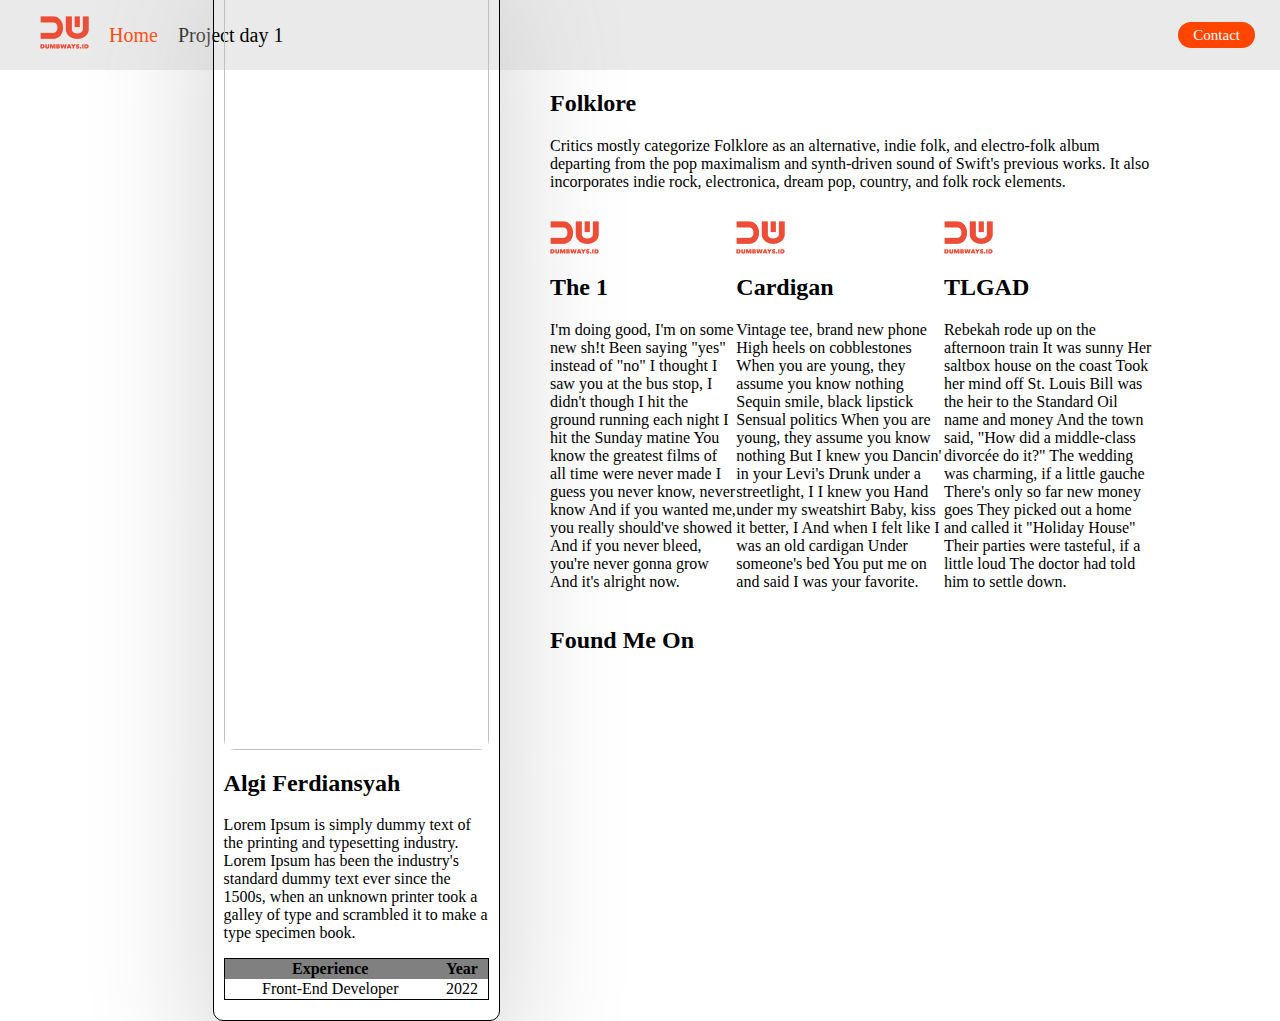
==== index.html @ 7cdd24ae "first push" ====
<html>

<head>
    <title>Personal Website - Algi Ferdiansyah</title>
    <link rel="stylesheet" href="style.css" />
    <link rel="stylesheet" href="https://cdnjs.cloudflare.com/ajax/libs/font-awesome/6.4.0/css/all.min.css"
        integrity="sha512-iecdLmaskl7CVkqkXNQ/ZH/XLlvWZOJyj7Yy7tcenmpD1ypASozpmT/E0iPtmFIB46ZmdtAc9eNBvH0H/ZpiBw=="
        crossorigin="anonymous" referrerpolicy="no-referrer" />
</head>

<body>
    <nav>
        <div class="nav-left">
            <ul>
                <li>
                    <img src="logo.png" alt="dumbways_logo" />
                </li>
                <li>
                    <a class="active" href="index.html">Home</a>
                </li>
                <li>
                    <a href="indexd1.html">Project day 1</a>
                </li>
            </ul>
        </div>
        <div class="nav-right">
            <a href="contact.html">Contact</a>
        </div>
    </nav>
    <div class="container">
        <section>
            <div class="container">
                <div class="left">

                </div>
                <div style="
                width: 350px;
        border: 1px solid black;
        margin: 0 auto;
        padding: 10px;
        border-radius: 10px;
        box-shadow: 0 50px 130px #cecece;
        ">

                    <img style="width: 100%; border-radius: 10px 10px 10px 10px;" src="image.jpg" alt="foto-algi" />
                    <h2>Algi Ferdiansyah</h2>
                    <p>Lorem Ipsum is simply dummy text of the printing and typesetting industry. Lorem Ipsum has been
                        the
                        industry's standard dummy text ever since the 1500s, when an unknown printer took a galley of
                        type
                        and scrambled it to make a type specimen book.
                    </p>

                    <table style="border: 1px solid black; 
        width: 100%; 
        text-align: center;
        border-collapse: collapse;
        margin-bottom: 10px;">
                        <tr style="
            background-color: gray; color: white;">
                            <th>Experience</th>
                            <th>Year</th>
                        </tr>
                        <tr>
                            <td>Front-End Developer</td>
                            <td>2022</td>
                        </tr>
                    </table>
                </div>
            </div>

            <div class="right">
                <h2>Folklore</h2>
                Critics mostly categorize Folklore as an alternative, indie folk, and electro-folk album departing from
                the pop maximalism and synth-driven sound of Swift's previous works. It also incorporates indie rock,
                electronica, dream pop, country, and folk rock elements.


                <div class="skill">
                    <div>
                        <img src="logo.png" alt="" />
                        <h2>The 1</h2>
                        <p>I'm doing good, I'm on some new sh!t
                            Been saying "yes" instead of "no"
                            I thought I saw you at the bus stop, I didn't though
                            I hit the ground running each night
                            I hit the Sunday matine
                            You know the greatest films of all time were never made
                            I guess you never know, never know
                            And if you wanted me, you really should've showed
                            And if you never bleed, you're never gonna grow
                            And it's alright now.
                        </p>
                    </div>
                    <div>
                        <img src="logo.png" alt="" />
                        <h2>Cardigan</h2>
                        <p>
                            Vintage tee, brand new phone
                            High heels on cobblestones
                            When you are young, they assume you know nothing
                            Sequin smile, black lipstick
                            Sensual politics
                            When you are young, they assume you know nothing
                            But I knew you
                            Dancin' in your Levi's
                            Drunk under a streetlight, I
                            I knew you
                            Hand under my sweatshirt
                            Baby, kiss it better, I
                            And when I felt like I was an old cardigan
                            Under someone's bed
                            You put me on and said I was your favorite.
                        </p>
                    </div>
                    <div>
                        <div>
                            <img src="logo.png" alt="" />
                            <h2>TLGAD</h2>
                            <p>
                                Rebekah rode up on the afternoon train
                                It was sunny
                                Her saltbox house on the coast
                                Took her mind off St. Louis
                                Bill was the heir to the Standard Oil name and money
                                And the town said, "How did a middle-class divorcée do it?"
                                The wedding was charming, if a little gauche
                                There's only so far new money goes
                                They picked out a home and called it "Holiday House"
                                Their parties were tasteful, if a little loud
                                The doctor had told him to settle down.
                            </p>
                        </div>
                    </div>
                </div>
                    <div class="social-media">
                        <h2>Found Me On</h2>
                        <i class="fa-brands fa-facebook"><a href="https://facebook.com/algi.fdz"></a></i>
                        <i class="fa-brands fa-instagram"></i>
                        <i class="fa-brands fa-twitter"></i>
                    </div>
            </div>
        </section>
    </div>
</body>

</html>
---- style.css ----
@import url('https://fonts.googleapis.com/css2?family=IM+Fell+DW+Pica&family=IM+Fell+Double+Pica:ital@1&family=Poppins:wght@200&family=Raleway:wght@200&display=swap');

* {
    text-decoration: none;
    font-family: 'IM Fell DW Pica', serif;
    color: black;
}

body {
    margin: 0;
    padding: 0;
}

nav {
    background-color: #ebeaea;
    display: flex;
    align-items: center;
}

nav ul {
    display: flex;
    list-style-type: none;
    align-items: center;
}

nav ul li {
    margin-right: 20px;
    font-size: 20px;
}

nav ul li a {
    color: black;
}

nav ul li .active {
    color: orangered;

}

.nav-left {
    flex: 50%;
    /* mengatur lebarnya */
}

.nav-right {
    flex: 50%;
     /* mengatur lebarnya */
    text-align: end;
    margin-right: 25px;
    font-size: 15px;
}

.nav-right a {
background-color: orangered;
padding: 5px 15px;
color: white;
border-radius: 15px;
}

.container {
    display: flex;
    justify-content: center;
    height: 90vh;
    align-items: center;
}

section {
    display: flex;
    width: 80%;
}

.left {
    flex: 30%;
}

.right {
    flex: 70%;
    margin-left: 50px;
}

.skill {
    display: flex;
    margin-top: 30px;
}

.social-media i {
    margin-right: 10px;
    font-size: 25px;
}

.social-mediad1 i {
    
    margin-right: 10px;
    font-size: 25px;
}
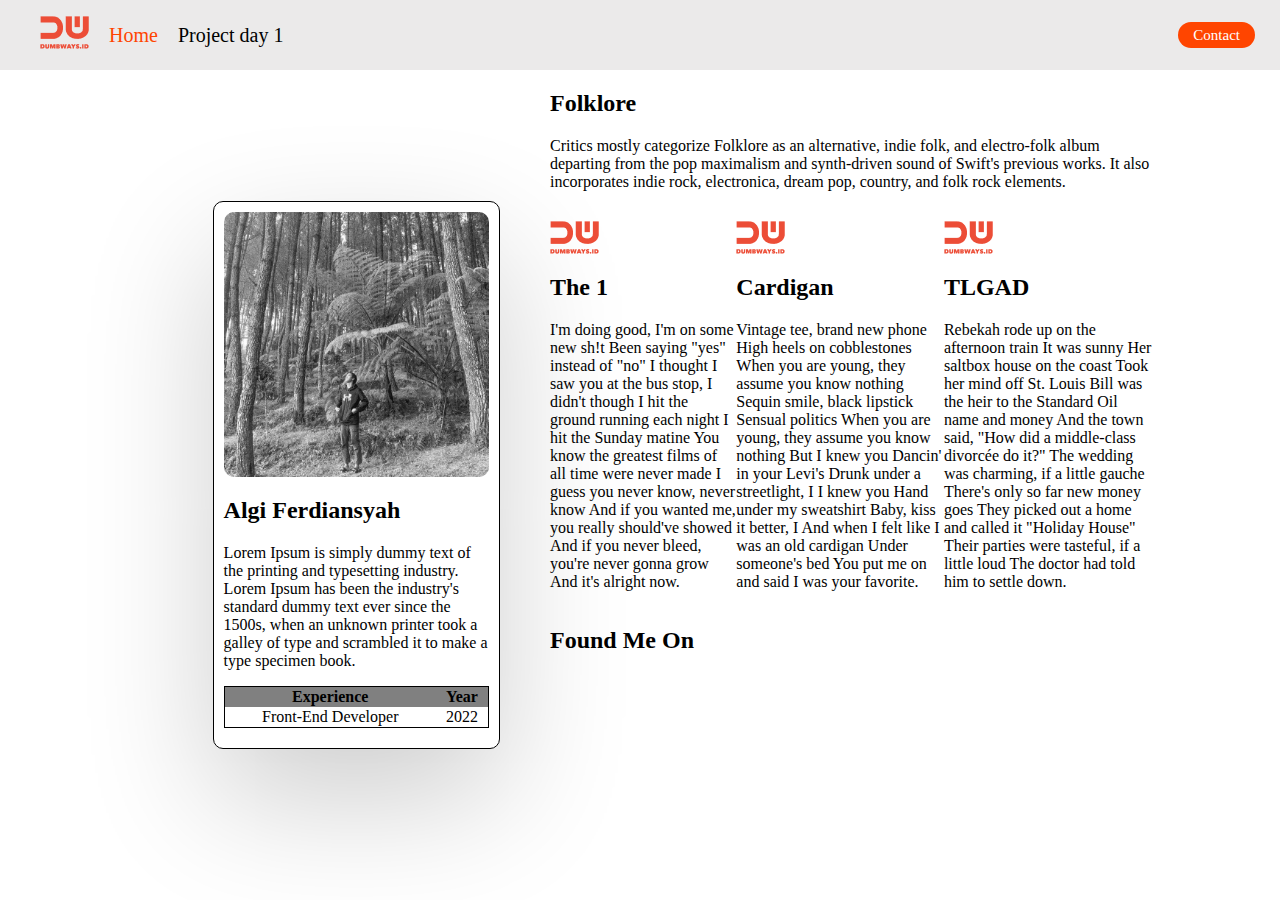
==== commit b440b821: "renaming iamge file" ====
--- a/index.html
+++ b/index.html
@@ -42,7 +42,7 @@
         box-shadow: 0 50px 130px #cecece;
         ">
 
-                    <img style="width: 100%; border-radius: 10px 10px 10px 10px;" src="image.jpg" alt="foto-algi" />
+                    <img style="width: 100%; border-radius: 10px 10px 10px 10px;" src="image.JPG" alt="foto-algi" />
                     <h2>Algi Ferdiansyah</h2>
                     <p>Lorem Ipsum is simply dummy text of the printing and typesetting industry. Lorem Ipsum has been
                         the
@@ -135,7 +135,7 @@
                 </div>
                     <div class="social-media">
                         <h2>Found Me On</h2>
-                        <i class="fa-brands fa-facebook"><a href="https://facebook.com/algi.fdz"></a></i>
+                        <a href="https://facebook.com/algi.fdz"><i class="fa-brands fa-facebook"></i></a></i>
                         <i class="fa-brands fa-instagram"></i>
                         <i class="fa-brands fa-twitter"></i>
                     </div>
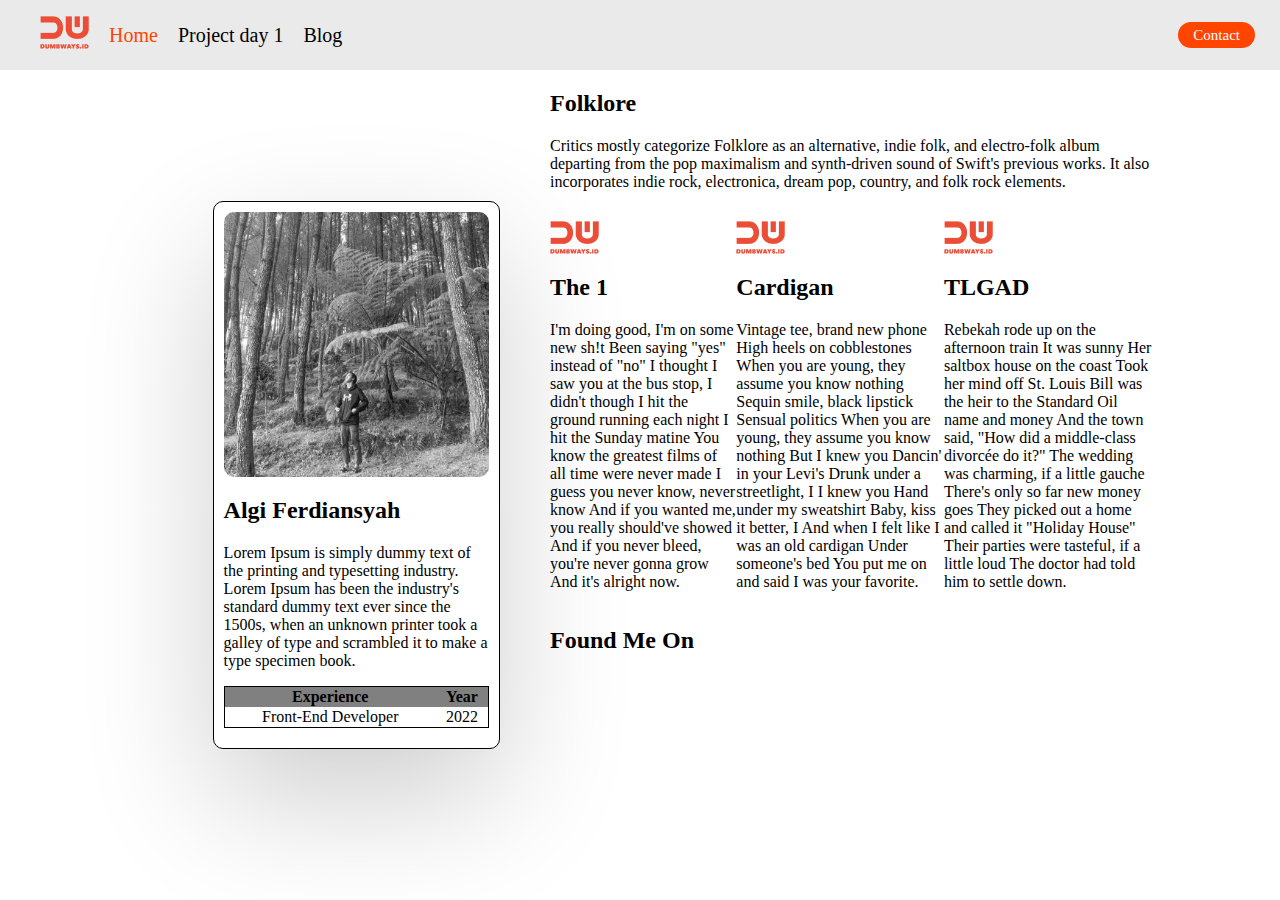
==== commit cc8b9256: "Materi day 3 - Membuat blog" ====
--- a/index.html
+++ b/index.html
@@ -2,7 +2,7 @@
 
 <head>
     <title>Personal Website - Algi Ferdiansyah</title>
-    <link rel="stylesheet" href="style.css" />
+    <link rel="stylesheet" href="css/style.css" />
     <link rel="stylesheet" href="https://cdnjs.cloudflare.com/ajax/libs/font-awesome/6.4.0/css/all.min.css"
         integrity="sha512-iecdLmaskl7CVkqkXNQ/ZH/XLlvWZOJyj7Yy7tcenmpD1ypASozpmT/E0iPtmFIB46ZmdtAc9eNBvH0H/ZpiBw=="
         crossorigin="anonymous" referrerpolicy="no-referrer" />
@@ -13,13 +13,16 @@
         <div class="nav-left">
             <ul>
                 <li>
-                    <img src="logo.png" alt="dumbways_logo" />
+                    <img src="assets/images/logo.png" alt="dumbways_logo" />
                 </li>
                 <li>
                     <a class="active" href="index.html">Home</a>
                 </li>
                 <li>
                     <a href="indexd1.html">Project day 1</a>
+                </li>
+                <li>
+                    <a href="blog.html">Blog</a>
                 </li>
             </ul>
         </div>
@@ -42,7 +45,7 @@
         box-shadow: 0 50px 130px #cecece;
         ">
 
-                    <img style="width: 100%; border-radius: 10px 10px 10px 10px;" src="image.JPG" alt="foto-algi" />
+                    <img style="width: 100%; border-radius: 10px 10px 10px 10px;" src="assets/images/image.JPG" alt="foto-algi" />
                     <h2>Algi Ferdiansyah</h2>
                     <p>Lorem Ipsum is simply dummy text of the printing and typesetting industry. Lorem Ipsum has been
                         the
@@ -78,7 +81,7 @@
 
                 <div class="skill">
                     <div>
-                        <img src="logo.png" alt="" />
+                        <img src="assets/images/logo.png" alt="" />
                         <h2>The 1</h2>
                         <p>I'm doing good, I'm on some new sh!t
                             Been saying "yes" instead of "no"
@@ -93,7 +96,7 @@
                         </p>
                     </div>
                     <div>
-                        <img src="logo.png" alt="" />
+                        <img src="assets/images/logo.png" alt="" />
                         <h2>Cardigan</h2>
                         <p>
                             Vintage tee, brand new phone
@@ -115,7 +118,7 @@
                     </div>
                     <div>
                         <div>
-                            <img src="logo.png" alt="" />
+                            <img src="assets/images/logo.png" alt="" />
                             <h2>TLGAD</h2>
                             <p>
                                 Rebekah rode up on the afternoon train
@@ -133,12 +136,18 @@
                         </div>
                     </div>
                 </div>
-                    <div class="social-media">
-                        <h2>Found Me On</h2>
-                        <a href="https://facebook.com/algi.fdz"><i class="fa-brands fa-facebook"></i></a></i>
+                <div class="social-media">
+                    <h2>Found Me On</h2>
+                    <a href="https://facebook.com/algi.fdz">
+                        <i class="fa-brands fa-facebook"></i>
+                    </a>
+                    <a href="https://instagram.com/algioferdiansyah">
                         <i class="fa-brands fa-instagram"></i>
+                    </a>
+                    <a href="https://twitter.com/algioferdiansya">
                         <i class="fa-brands fa-twitter"></i>
-                    </div>
+                    </a>
+                </div>
             </div>
         </section>
     </div>
--- a/css/style.css
+++ b/css/style.css
@@ -0,0 +1,95 @@
+@import url('https://fonts.googleapis.com/css2?family=IM+Fell+DW+Pica&family=IM+Fell+Double+Pica:ital@1&family=Poppins:wght@200&family=Raleway:wght@200&display=swap');
+
+* {
+    text-decoration: none;
+    font-family: 'IM Fell DW Pica', serif;
+    color: black;
+}
+
+body {
+    margin: 0;
+    padding: 0;
+}
+
+nav {
+    background-color: #ebeaea;
+    display: flex;
+    align-items: center;
+}
+
+nav ul {
+    display: flex;
+    list-style-type: none;
+    align-items: center;
+}
+
+nav ul li {
+    margin-right: 20px;
+    font-size: 20px;
+}
+
+nav ul li a {
+    color: black;
+}
+
+nav ul li .active {
+    color: orangered;
+
+}
+
+.nav-left {
+    flex: 50%;
+    /* mengatur lebarnya */
+}
+
+.nav-right {
+    flex: 50%;
+     /* mengatur lebarnya */
+    text-align: end;
+    margin-right: 25px;
+    font-size: 15px;
+}
+
+.nav-right a {
+background-color: orangered;
+padding: 5px 15px;
+color: white;
+border-radius: 15px;
+}
+
+.container {
+    display: flex;
+    justify-content: center;
+    height: 90vh;
+    align-items: center;
+}
+
+section {
+    display: flex;
+    width: 80%;
+}
+
+.left {
+    flex: 30%;
+}
+
+.right {
+    flex: 70%;
+    margin-left: 50px;
+}
+
+.skill {
+    display: flex;
+    margin-top: 30px;
+}
+
+.social-media i {
+    margin-right: 10px;
+    font-size: 25px;
+}
+
+.social-mediad1 i {
+    
+    margin-right: 10px;
+    font-size: 25px;
+}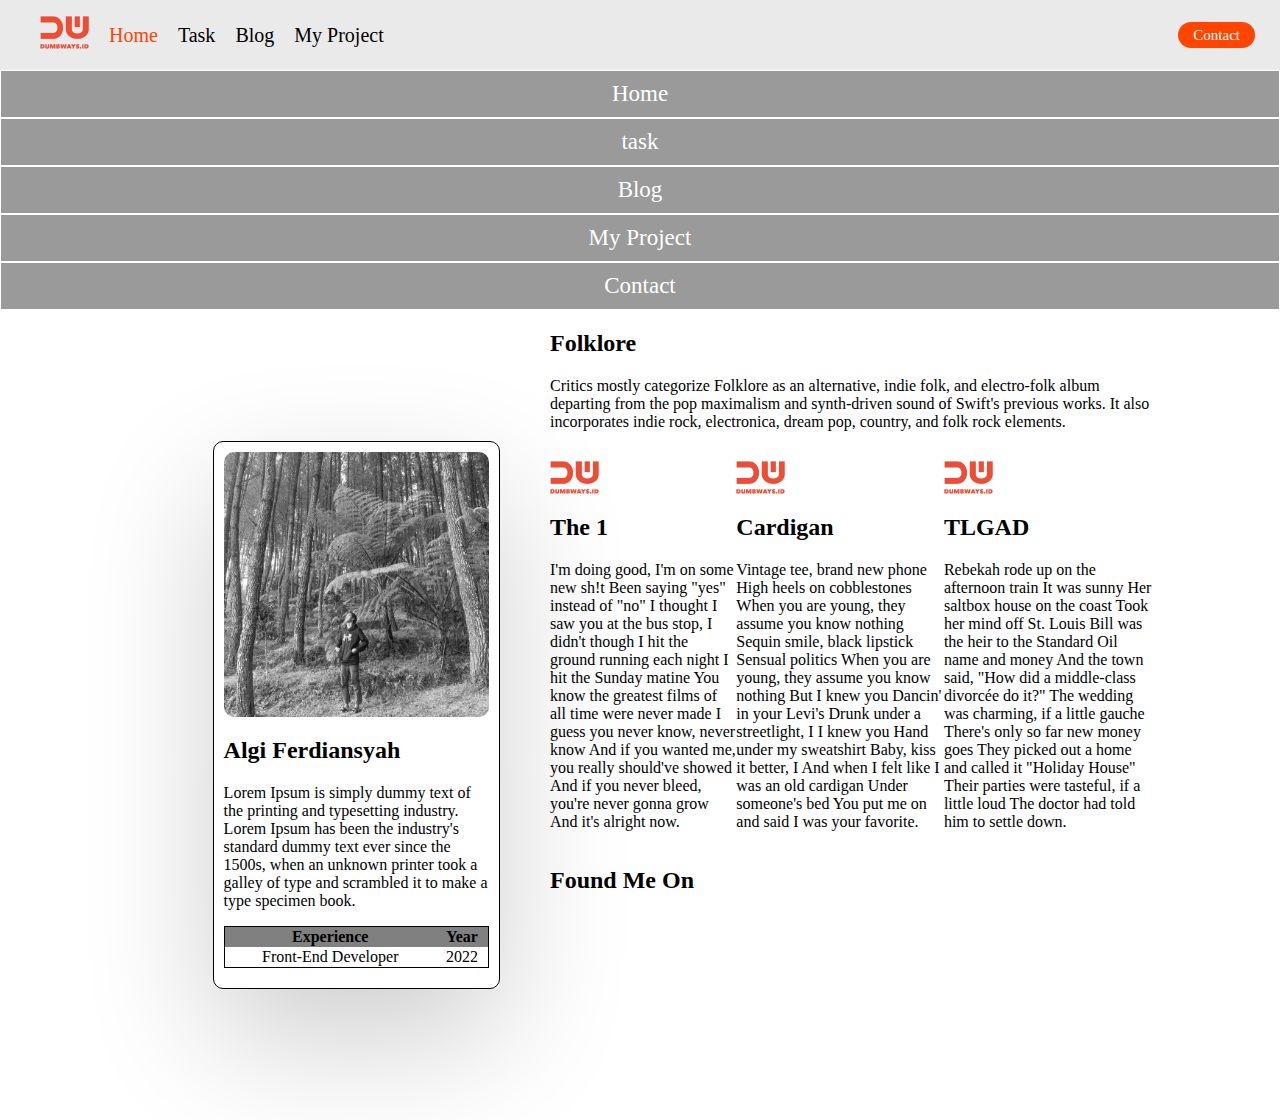
==== commit 7c761161: "created myproject" ====
--- a/index.html
+++ b/index.html
@@ -1,156 +1,171 @@
 <html>
-
-<head>
+  <head>
     <title>Personal Website - Algi Ferdiansyah</title>
     <link rel="stylesheet" href="css/style.css" />
-    <link rel="stylesheet" href="https://cdnjs.cloudflare.com/ajax/libs/font-awesome/6.4.0/css/all.min.css"
-        integrity="sha512-iecdLmaskl7CVkqkXNQ/ZH/XLlvWZOJyj7Yy7tcenmpD1ypASozpmT/E0iPtmFIB46ZmdtAc9eNBvH0H/ZpiBw=="
-        crossorigin="anonymous" referrerpolicy="no-referrer" />
-</head>
+    <link
+      rel="stylesheet"
+      href="https://cdnjs.cloudflare.com/ajax/libs/font-awesome/6.4.0/css/all.min.css"
+      integrity="sha512-iecdLmaskl7CVkqkXNQ/ZH/XLlvWZOJyj7Yy7tcenmpD1ypASozpmT/E0iPtmFIB46ZmdtAc9eNBvH0H/ZpiBw=="
+      crossorigin="anonymous"
+      referrerpolicy="no-referrer"
+    />
+  </head>
 
-<body>
+  <body>
     <nav>
-        <div class="nav-left">
-            <ul>
-                <li>
-                    <img src="assets/images/logo.png" alt="dumbways_logo" />
-                </li>
-                <li>
-                    <a class="active" href="index.html">Home</a>
-                </li>
-                <li>
-                    <a href="indexd1.html">Project day 1</a>
-                </li>
-                <li>
-                    <a href="blog.html">Blog</a>
-                </li>
-            </ul>
+      <div class="nav-left">
+        <ul>
+          <li>
+            <img src="assets/images/logo.png" alt="dumbways_logo" />
+          </li>
+          <li>
+            <a class="active" href="index.html">Home</a>
+          </li>
+          <li>
+            <a href="indexd1.html">Task</a>
+          </li>
+          <li class="item-collapse">
+            <a href="blog.html">Blog</a>
+          </li>
+          <li>
+            <a href="myproject.html">My Project</a>
+          </li>
+        </ul>
+      </div>
+      <div class="nav-right item-collapse">
+        <a href="contact.html">Contact</a>
+      </div>
+      <div class="nav-right" id="barsmenu">
+        <button
+          style="background-color: transparent; border: none; cursor: pointer"
+        >
+          <i class="fa-2x fa-solid fa-bars"></i>
+        </button>
+      </div>
+    </nav>
+
+    <div class="hamburger-nav-container" id="hamburger-nav-container">
+      <a href="index.html" class="hamburger-active">Home</a>
+      <a href="indexd1.html">task</a>
+      <a href="blog.html">Blog</a>
+      <a href="my-project.html">My Project</a>
+      <a href="contact.html">Contact</a>
+    </div>
+
+    <div class="container">
+      <section>
+        <div class="container">
+          <div class="left"></div>
+          <div
+            style="
+              width: 350px;
+              border: 1px solid black;
+              margin: 0 auto;
+              padding: 10px;
+              border-radius: 10px;
+              box-shadow: 0 50px 130px #cecece;
+            "
+          >
+            <img
+              style="width: 100%; border-radius: 10px 10px 10px 10px"
+              src="assets/images/image.JPG"
+              alt="foto-algi"
+            />
+            <h2>Algi Ferdiansyah</h2>
+            <p>
+              Lorem Ipsum is simply dummy text of the printing and typesetting
+              industry. Lorem Ipsum has been the industry's standard dummy text
+              ever since the 1500s, when an unknown printer took a galley of
+              type and scrambled it to make a type specimen book.
+            </p>
+
+            <table
+              style="
+                border: 1px solid black;
+                width: 100%;
+                text-align: center;
+                border-collapse: collapse;
+                margin-bottom: 10px;
+              "
+            >
+              <tr style="background-color: gray; color: white">
+                <th>Experience</th>
+                <th>Year</th>
+              </tr>
+              <tr>
+                <td>Front-End Developer</td>
+                <td>2022</td>
+              </tr>
+            </table>
+          </div>
         </div>
-        <div class="nav-right">
-            <a href="contact.html">Contact</a>
+
+        <div class="right">
+          <h2>Folklore</h2>
+          Critics mostly categorize Folklore as an alternative, indie folk, and
+          electro-folk album departing from the pop maximalism and synth-driven
+          sound of Swift's previous works. It also incorporates indie rock,
+          electronica, dream pop, country, and folk rock elements.
+
+          <div class="skill">
+            <div>
+              <img src="assets/images/logo.png" alt="" />
+              <h2>The 1</h2>
+              <p>
+                I'm doing good, I'm on some new sh!t Been saying "yes" instead
+                of "no" I thought I saw you at the bus stop, I didn't though I
+                hit the ground running each night I hit the Sunday matine You
+                know the greatest films of all time were never made I guess you
+                never know, never know And if you wanted me, you really
+                should've showed And if you never bleed, you're never gonna grow
+                And it's alright now.
+              </p>
+            </div>
+            <div>
+              <img src="assets/images/logo.png" alt="" />
+              <h2>Cardigan</h2>
+              <p>
+                Vintage tee, brand new phone High heels on cobblestones When you
+                are young, they assume you know nothing Sequin smile, black
+                lipstick Sensual politics When you are young, they assume you
+                know nothing But I knew you Dancin' in your Levi's Drunk under a
+                streetlight, I I knew you Hand under my sweatshirt Baby, kiss it
+                better, I And when I felt like I was an old cardigan Under
+                someone's bed You put me on and said I was your favorite.
+              </p>
+            </div>
+            <div>
+              <div>
+                <img src="assets/images/logo.png" alt="" />
+                <h2>TLGAD</h2>
+                <p>
+                  Rebekah rode up on the afternoon train It was sunny Her
+                  saltbox house on the coast Took her mind off St. Louis Bill
+                  was the heir to the Standard Oil name and money And the town
+                  said, "How did a middle-class divorcée do it?" The wedding was
+                  charming, if a little gauche There's only so far new money
+                  goes They picked out a home and called it "Holiday House"
+                  Their parties were tasteful, if a little loud The doctor had
+                  told him to settle down.
+                </p>
+              </div>
+            </div>
+          </div>
+          <div class="social-media">
+            <h2>Found Me On</h2>
+            <a href="https://facebook.com/algi.fdz">
+              <i class="fa-brands fa-facebook"></i>
+            </a>
+            <a href="https://instagram.com/algioferdiansyah">
+              <i class="fa-brands fa-instagram"></i>
+            </a>
+            <a href="https://twitter.com/algioferdiansya">
+              <i class="fa-brands fa-twitter"></i>
+            </a>
+          </div>
         </div>
-    </nav>
-    <div class="container">
-        <section>
-            <div class="container">
-                <div class="left">
-
-                </div>
-                <div style="
-                width: 350px;
-        border: 1px solid black;
-        margin: 0 auto;
-        padding: 10px;
-        border-radius: 10px;
-        box-shadow: 0 50px 130px #cecece;
-        ">
-
-                    <img style="width: 100%; border-radius: 10px 10px 10px 10px;" src="assets/images/image.JPG" alt="foto-algi" />
-                    <h2>Algi Ferdiansyah</h2>
-                    <p>Lorem Ipsum is simply dummy text of the printing and typesetting industry. Lorem Ipsum has been
-                        the
-                        industry's standard dummy text ever since the 1500s, when an unknown printer took a galley of
-                        type
-                        and scrambled it to make a type specimen book.
-                    </p>
-
-                    <table style="border: 1px solid black; 
-        width: 100%; 
-        text-align: center;
-        border-collapse: collapse;
-        margin-bottom: 10px;">
-                        <tr style="
-            background-color: gray; color: white;">
-                            <th>Experience</th>
-                            <th>Year</th>
-                        </tr>
-                        <tr>
-                            <td>Front-End Developer</td>
-                            <td>2022</td>
-                        </tr>
-                    </table>
-                </div>
-            </div>
-
-            <div class="right">
-                <h2>Folklore</h2>
-                Critics mostly categorize Folklore as an alternative, indie folk, and electro-folk album departing from
-                the pop maximalism and synth-driven sound of Swift's previous works. It also incorporates indie rock,
-                electronica, dream pop, country, and folk rock elements.
-
-
-                <div class="skill">
-                    <div>
-                        <img src="assets/images/logo.png" alt="" />
-                        <h2>The 1</h2>
-                        <p>I'm doing good, I'm on some new sh!t
-                            Been saying "yes" instead of "no"
-                            I thought I saw you at the bus stop, I didn't though
-                            I hit the ground running each night
-                            I hit the Sunday matine
-                            You know the greatest films of all time were never made
-                            I guess you never know, never know
-                            And if you wanted me, you really should've showed
-                            And if you never bleed, you're never gonna grow
-                            And it's alright now.
-                        </p>
-                    </div>
-                    <div>
-                        <img src="assets/images/logo.png" alt="" />
-                        <h2>Cardigan</h2>
-                        <p>
-                            Vintage tee, brand new phone
-                            High heels on cobblestones
-                            When you are young, they assume you know nothing
-                            Sequin smile, black lipstick
-                            Sensual politics
-                            When you are young, they assume you know nothing
-                            But I knew you
-                            Dancin' in your Levi's
-                            Drunk under a streetlight, I
-                            I knew you
-                            Hand under my sweatshirt
-                            Baby, kiss it better, I
-                            And when I felt like I was an old cardigan
-                            Under someone's bed
-                            You put me on and said I was your favorite.
-                        </p>
-                    </div>
-                    <div>
-                        <div>
-                            <img src="assets/images/logo.png" alt="" />
-                            <h2>TLGAD</h2>
-                            <p>
-                                Rebekah rode up on the afternoon train
-                                It was sunny
-                                Her saltbox house on the coast
-                                Took her mind off St. Louis
-                                Bill was the heir to the Standard Oil name and money
-                                And the town said, "How did a middle-class divorcée do it?"
-                                The wedding was charming, if a little gauche
-                                There's only so far new money goes
-                                They picked out a home and called it "Holiday House"
-                                Their parties were tasteful, if a little loud
-                                The doctor had told him to settle down.
-                            </p>
-                        </div>
-                    </div>
-                </div>
-                <div class="social-media">
-                    <h2>Found Me On</h2>
-                    <a href="https://facebook.com/algi.fdz">
-                        <i class="fa-brands fa-facebook"></i>
-                    </a>
-                    <a href="https://instagram.com/algioferdiansyah">
-                        <i class="fa-brands fa-instagram"></i>
-                    </a>
-                    <a href="https://twitter.com/algioferdiansya">
-                        <i class="fa-brands fa-twitter"></i>
-                    </a>
-                </div>
-            </div>
-        </section>
+      </section>
     </div>
-</body>
-
-</html>+    <script src="js/index.js"></script>
+  </body>
+</html>
--- a/css/style.css
+++ b/css/style.css
@@ -92,4 +92,25 @@
     
     margin-right: 10px;
     font-size: 25px;
-}+}
+
+#barsmenu {
+    display: none;
+}
+
+.hamburger-nav-container {
+    font-size: 23px;
+    list-style-type: none;
+    /* display: none; */
+}
+
+.hamburger-nav-container a {
+    text-decoration: none;
+    color: white;
+    background-color: #9a9a9a;
+    display: flex;
+    align-items: center;
+    justify-content: center;
+    padding: 10px;
+    border: 1px solid white;
+}
